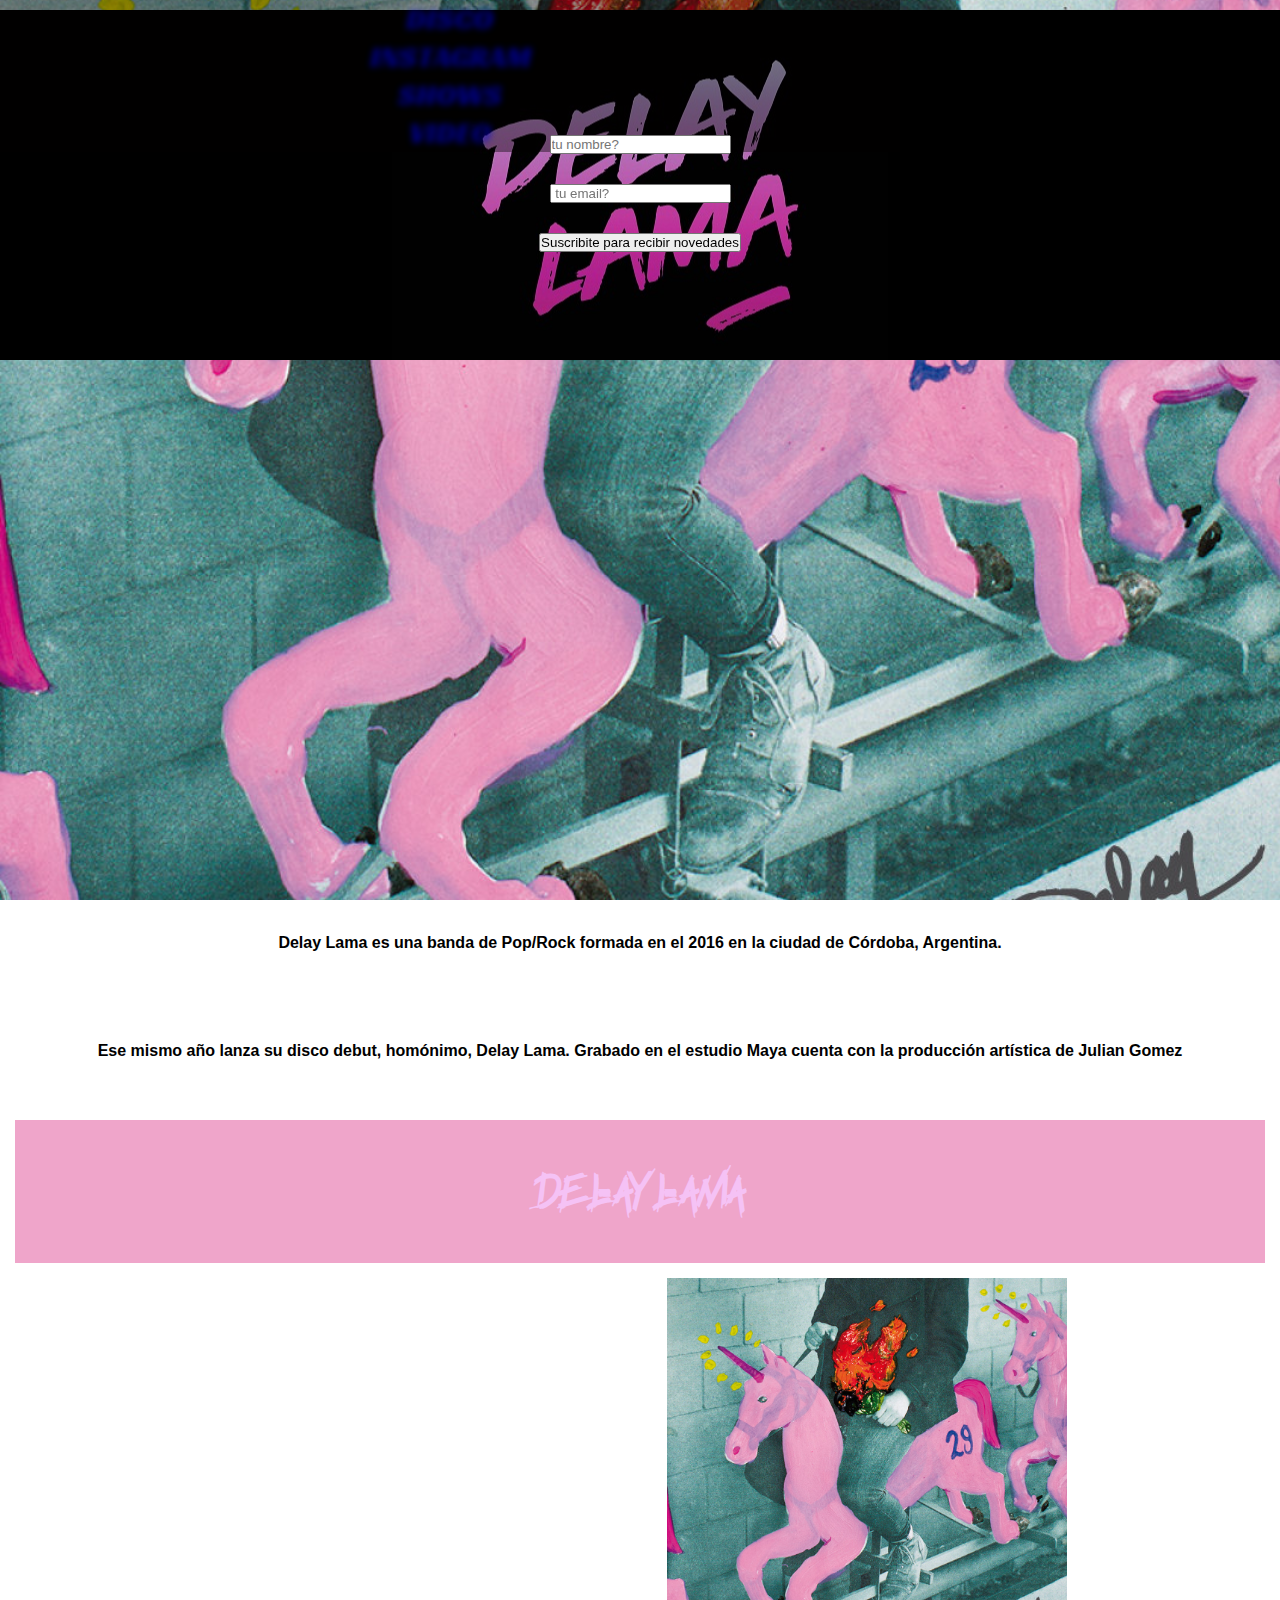
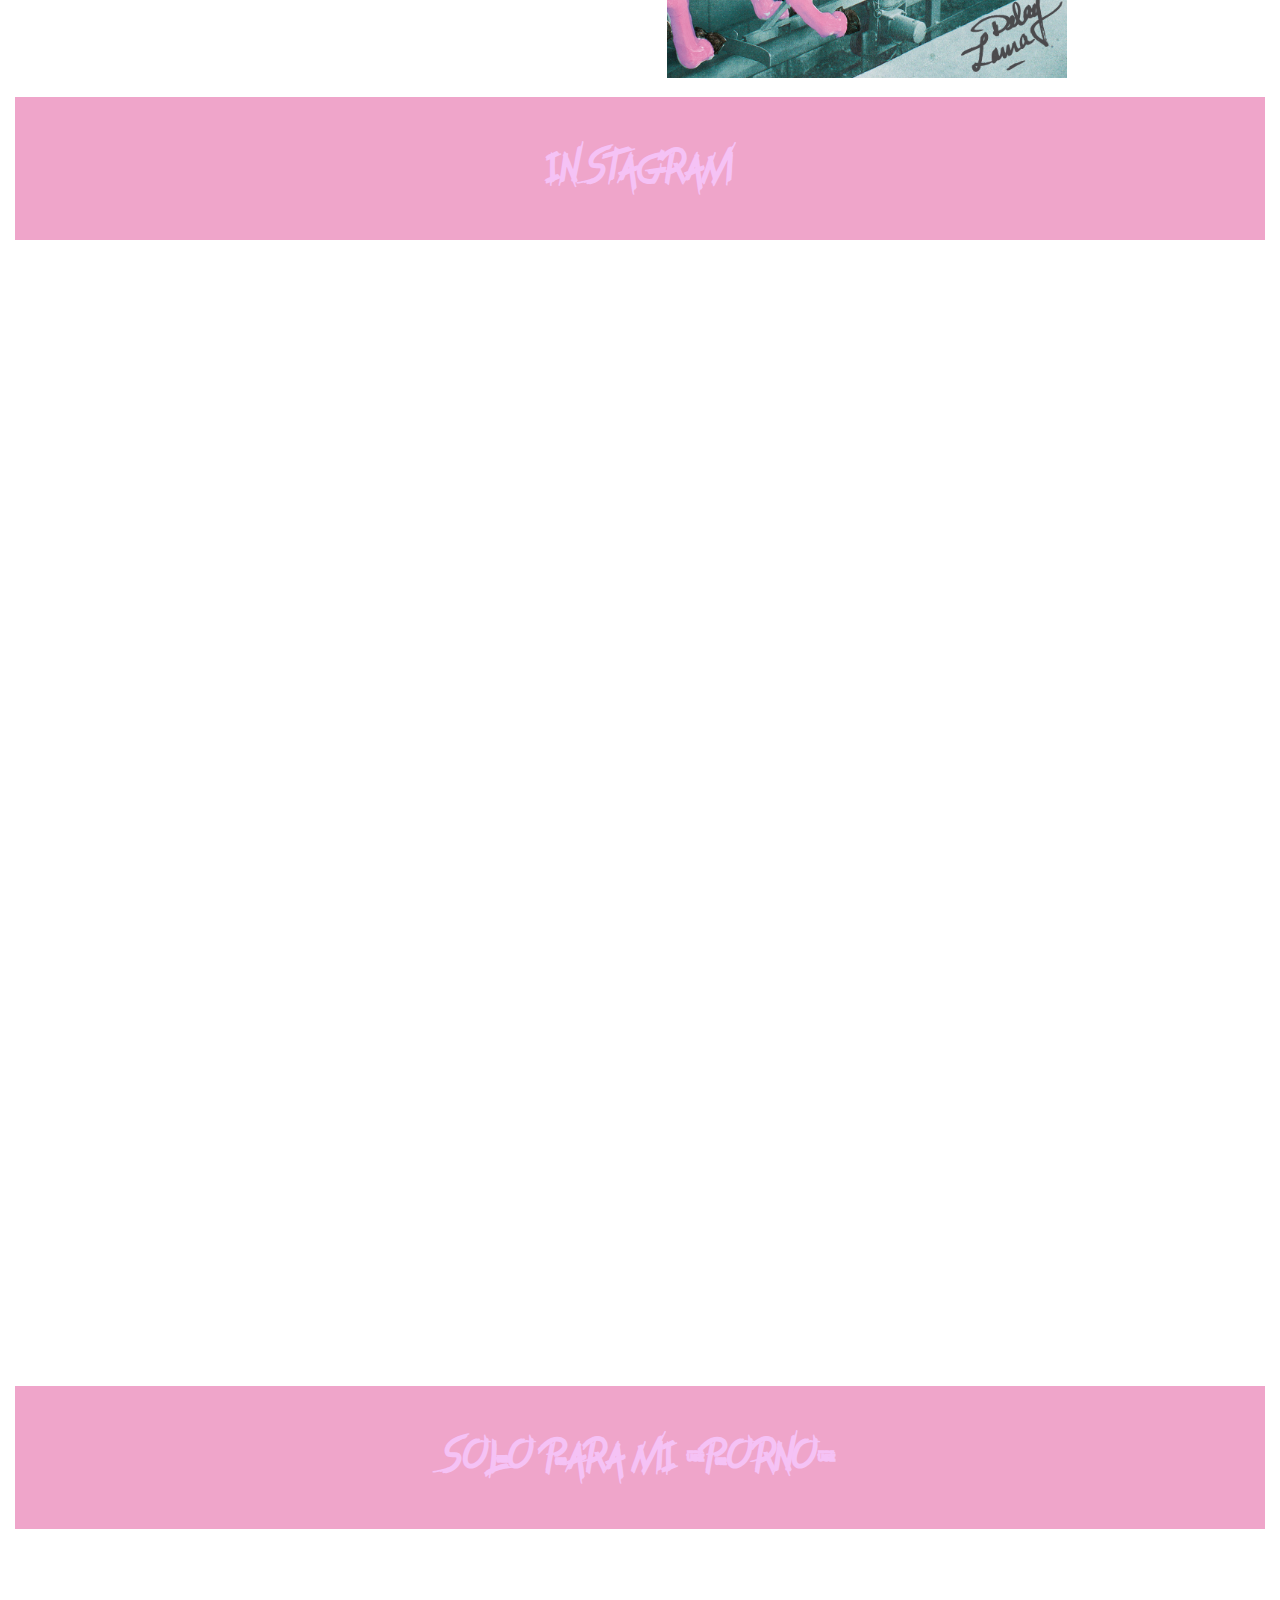
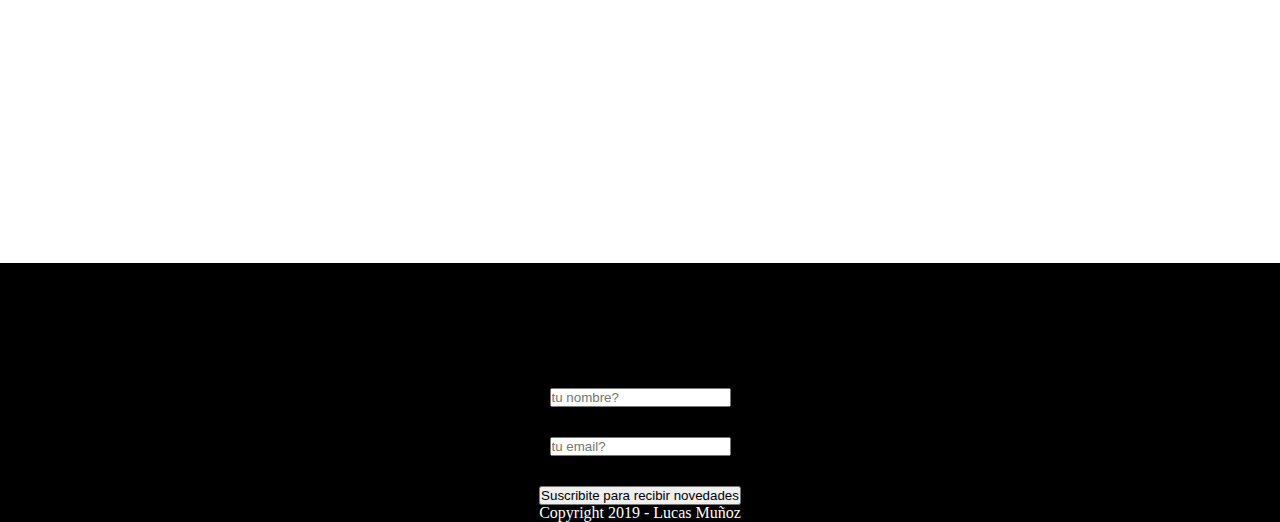
==== proyecto Delay Lama/index.html @ 844d0322 "mi primer commitp" ====
<!DOCTYPE html>
<html lang="es-ar" dir="ltr">
    <head>
        <meta charset="utf-8" />
        <!--COMO INSERTAR LOGO AQUI?-->
        <title> Delay Lama</title>
        <link href="https://fonts.googleapis.com/css?family=Racing+Sans+One" rel="stylesheet">
        <link rel="stylesheet" href="https://use.fontawesome.com/releases/v5.7.2/css/all.css" integrity="sha384-fnmOCqbTlWIlj8LyTjo7mOUStjsKC4pOpQbqyi7RrhN7udi9RwhKkMHpvLbHG9Sr" crossorigin="anonymous">
        <link rel="stylesheet" href="css/estilos.css">
    </head>
    <body>

        <header>

                    <nav>
                        <ul>
                            <li> <a href="https://www.facebook.com/delaylamaproject/" target="_blank"><i class="fab fa-facebook-f"></i></a></li>
                            <li> <a href="https://www.instagram.com/delaylamamusica/"target="_blank"><i class="fab fa-instagram"></i></a></li>
                            <li> <a href="https://www.youtube.com/channel/UCpD0qX_drtIlNs7kv4JKedA" target="_blank"> <i class="fab fa-youtube"></i></a></li> 
                            <li><a href="delaylamaoficial@gmail.com" target="_blank"> <i class="fas fa-mail-bulk"></i></a></li> 
                        </ul>  
                        <ul>  
                            <li><a href="#Disco">  Disco </a></li>
                            <li><a href="#Galeria"> Instagram </a> </li>
                            <li><a href ="https://viapais.com.ar/villa-allende/841276-delay-lama-tocara-en-el-cosquin-rock/" target="_blank">  Shows </a></li>
                            <li><a href="#video">  Video </a></li>
                        </ul>
                    </nav>         
                
            <form>
                <input type="text"     name="nombre" placeholder="tu nombre?" required autocomplete="off">
                <input type="email"    name="email" placeholder=" tu email?">
                <input type="submit"   value="Suscribite para recibir novedades">
            </form>
        <!-- 
            <section class="bill"><img src="http://fillmurray.com/146/300" alt=""></section>
         -->
            
        </header>

        

        <main >

 
                <section class="soloparami">
                        <iframe class="videointro" width="1000" height="500" src="https://www.youtube.com/embed/zvxVuKSEafA" frameborder="0" allow="accelerometer; autoplay; encrypted-media; gyroscope; picture-in-picture" allowfullscreen></iframe>
                 </section>



                
            <article id="Inicio">
                <strong>
                   <p> Delay Lama es una banda de Pop/Rock formada en el 2016 en la ciudad de Córdoba, Argentina. </p>
                   <p> Ese mismo año lanza su disco debut, homónimo, Delay Lama. Grabado en el estudio Maya cuenta con la producción artística de Julian Gomez </p>
                </strong>
            </article>
        </main>

        <section class="reproductordisco">
            <h2 id="Disco">Delay Lama</h2>
            
            <iframe class="reproductor" src="https://open.spotify.com/embed/album/58juIdyk5aMipW217UrByr" width="300" height="380" frameborder="0" allowtransparency="true" allow="encrypted-media"></iframe>
            <img class="tapadisco" src="imagenes/fotoalbum.jpg" alt="400" width="400">            
        </section>
        
        <section >

            <h2 class="Galeria" id="Galeria"> Instagram </h2>
            <div>  

            </div>
            <!--FALTA PONER EL MENSAJE QUE APARECE CUANDO LA IMAGEN NO ESTA-->
            <iframe src="http://instaembedder.com/gallery-v2.php?width=100%&cols=8&rows=8&margin=3&color=gray&likes=1&comments=1&image_border=8&frame_color=white&cid=10019&" frameborder="0" width="955" height="1112" ></iframe>

        </section>
        <section class="soloparami" id="video">

                <h2> Solo para mi (Porno) </h2>

                <iframe width="560" height="315" src="https://www.youtube.com/embed/Eiius5BgpVs" frameborder="0" allow="accelerometer; autoplay; encrypted-media; gyroscope; picture-in-picture" allowfullscreen></iframe>
                
            
        </section>

        <footer id="Contacto">
            <nav class="redessociales">
                 <ol>
               
               <li><a href="#Inicio"> <i class="fas fa-home"></i> </a></li> 
                </ul>

            </nav>
                        
            <form>
                    <input type="text"     name="nombre" placeholder="tu nombre?" required autocomplete="off">
                    <input type="email"    name="email" placeholder="tu email?">
                    <input type="submit"   value="Suscribite para recibir novedades">
            </form>

            <p>Copyright 2019 - Lucas Muñoz</p>
        </footer>
    </body>
</html>
---- proyecto Delay Lama/css/estilos.css ----
*{
  margin: 0;
  padding: 0;
  list-style: none;
  text-decoration: none;
  box-sizing: border-box }

html {scroll-behavior: smooth}

section.fondointro { background-color: black;    
        background-image: url("../imagenes/delay\ lama\ intro.jpeg");
        background-size: 10px;
        background-repeat: no-repeat;
        background-position: center;
        margin-top: 0px;
        display: inline-block;
        position: static;
        width: 100%;
        z-index: 1;
    }

body {text-align: center; }

h2{padding: 45px}
h2{background-color: rgba(216, 29, 122, 0.4);}
h2{font-size: 35px;}
h2{font-family: 'youth_fury_personal_useRg';}  
h2{color: rgb(245, 194, 245)}
h2{margin: 15px}

@font-face {
    font-family: 'youth_fury_personal_useRg';
    
    src: url('../fuentes/youth_fury_demo_personal_use-webfont.woff2') format('woff2'),
        
         url('../fuentes/youth_fury_demo_personal_use-webfont.woff') format('woff');
    
    font-weight: normal;
    font-style: normal;}

html {background-image: url("../imagenes/fotoalbum.jpg");
      background-attachment: fixed;
      background-position: center;
      background-size: cover;} 

.redessociales {font-size: 35px}
.reproductor   {margin-right: 75px}
.tapadisco     {margin-left: 75px}
.logo          {margin-left: auto;
               margin-right: auto}
.videointro   {margin-top: 25px}
.inicio       {text-align: left;
               word-spacing: 10px }
  
  header .barra_fija li {display: inline-block;
                        position: sticky;
                        text-align: center;
                        word-spacing: 20 px;  
                        margin: 0 20px;
                        padding-top: 10px;   
                        background-color: rgba(0, 0, 0, ,3);
                        top: 0.25px;
                        
                    

                                     }
header nav{position: fixed;
           display: block;
           top: 0;
           background-color: rgba(2, 0, 0, 0.4);
           width: 100vh  
        }                                         
 
}



 body{background-color: rgba(225, 225, 225 , 0.4)}

head{background-color: black}

footer{background-color: black;
       margin-bottom: 0px;
       color: white;   }
       

 
main p {padding: 45px;
        font-family: 'Lucida Sans', 'Lucida Sans Regular', 'Lucida Grande', 'Lucida Sans Unicode', Geneva, Verdana, sans-serif }

 

 form {display: inline-block;
       position: relative;
       background: rgba(rgb(201, 144, 188), green, blue, alpha);
       font-family: Arial, Helvetica, sans-serif;
       text-align: right;
       padding-top: 40px;
       width: 250px;
       height: 70px;
       border: 99px solid rgba(0, 0, 0, ,3);
       padding-top:  100px;
       font-size: 43px;
       font-weight: lighter;
       text-align: center    
    }

header {
    background-image: url(../imagenes/delay\ lama\ intro.jpg);
    background-repeat: no-repeat;
    background-position: center;
    background-color: black;
    height: 350px;
    position: relative;
    text-decoration: none;
    text-transform: uppercase;
    transition: .5s;
    color: blanchedalmond;
    font-family:'Racing Sans One', cursive;
    font-size: 30px;
    margin-top: 10px;

  }
}

header nav {
    width: 100%;
    display: inline-block;
    position: sticky;
    text-align: center;
    word-spacing: 20 px;  
     margin: 0 20px;
     padding-top: 10px;   
     background-color: rgba(0, 0, 0, ,3);
     top: 0.25px;
     color: blanchedalmond;
}

ul:hover li a { transform: scale(1.5);
    opacity: .5; 
    filter: blur(3px);
 }

ul li a:hover { transform: scale(2);
   opacity: 1; 
   filter: blur(0); ul:hover li a { transform: scale(1.5);
    opacity: .5; 
    filter: blur(3px);
 }

ul li a:hover { transform: scale(2);
   opacity: 1; 
   filter: blur(0);  
   }

 header ul li a:hover  {color:#871287}
header ul li a:active {color: palevioletred}

header form {
    position: absolute;
    right: 20px;
    top: 40%;
}
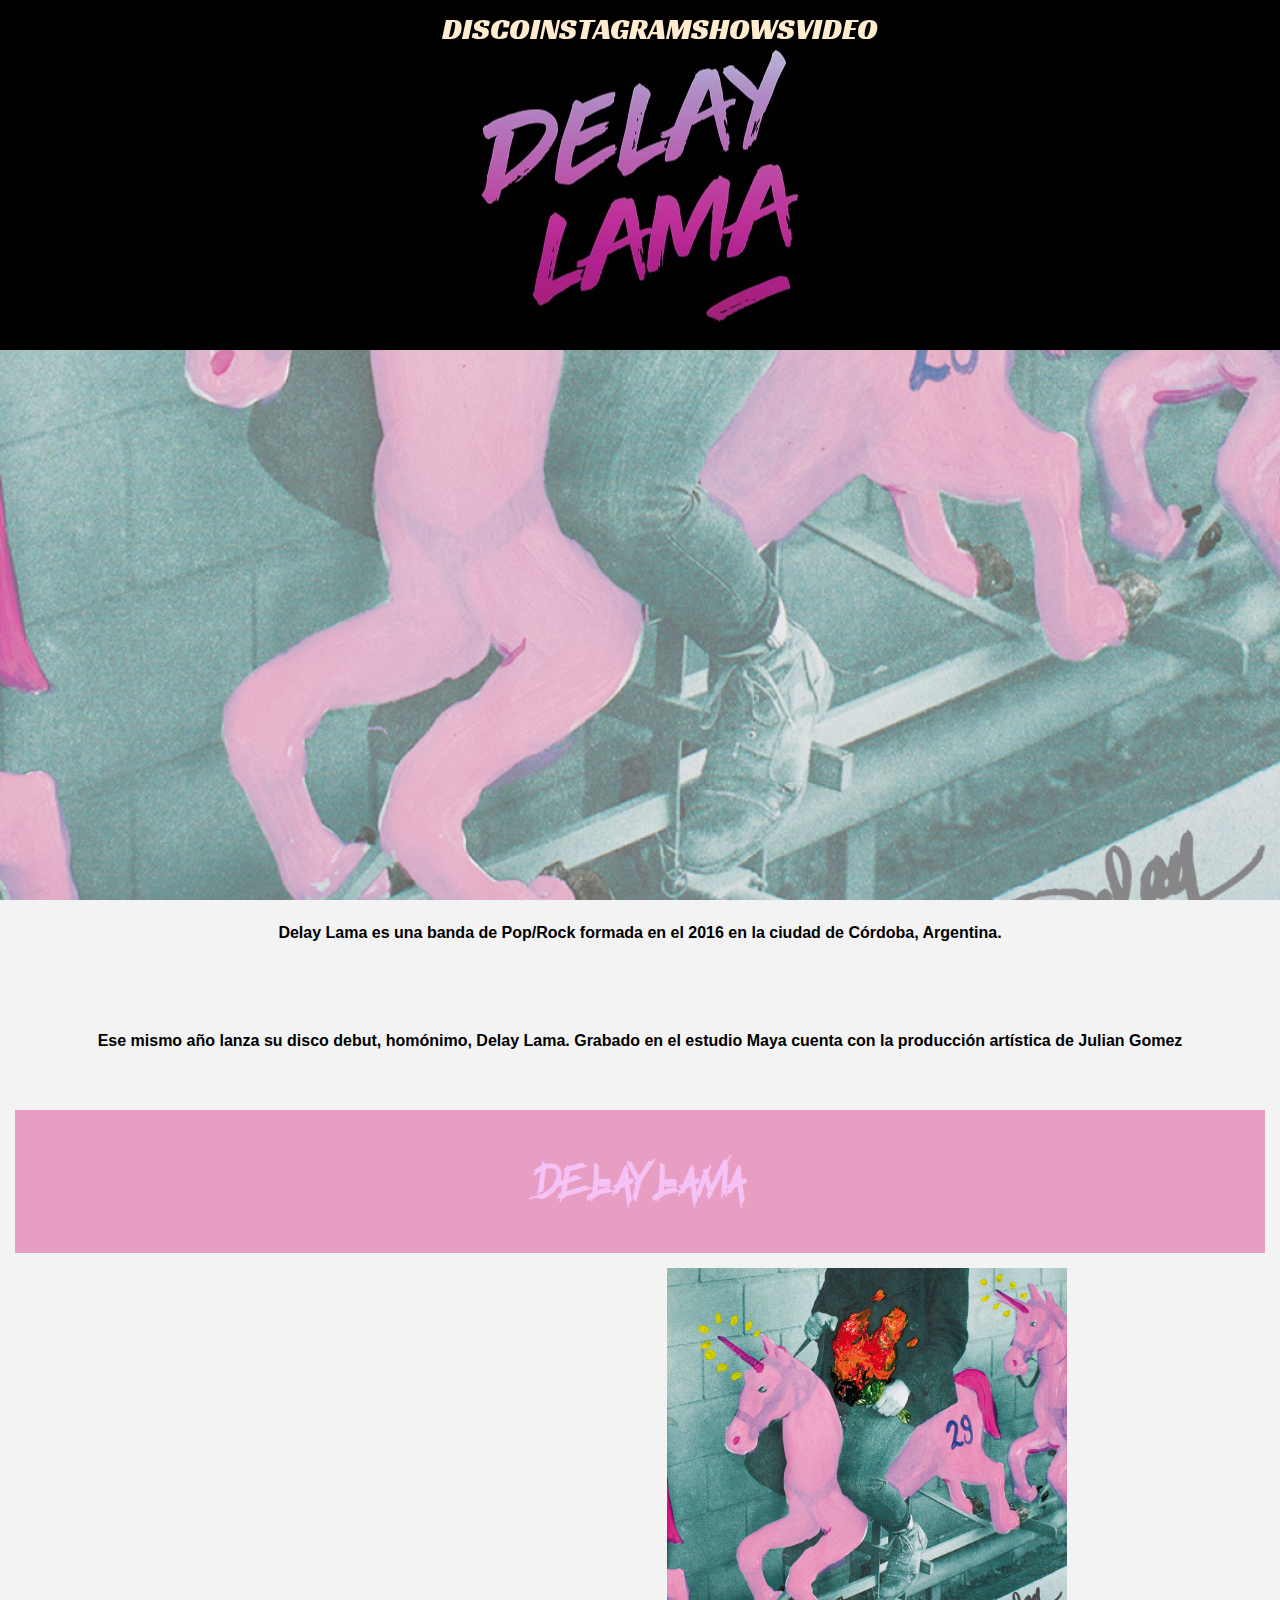
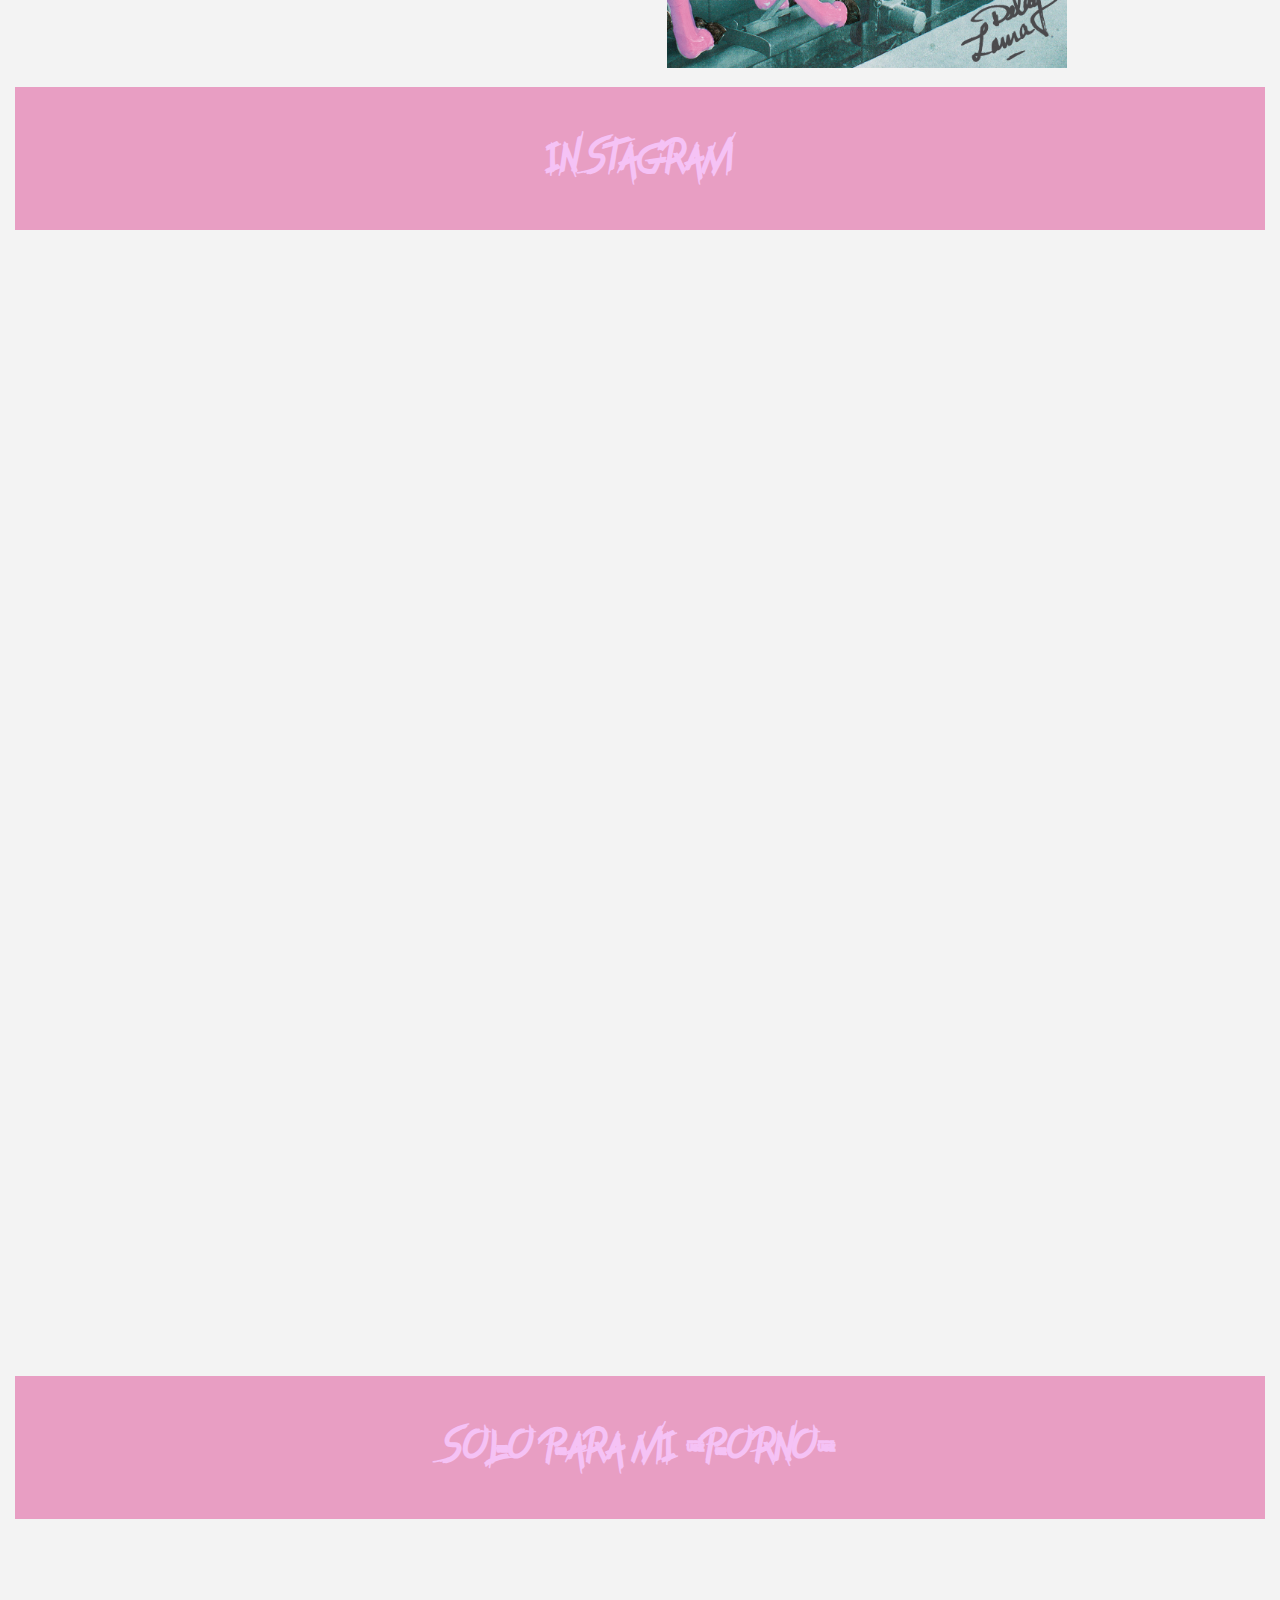
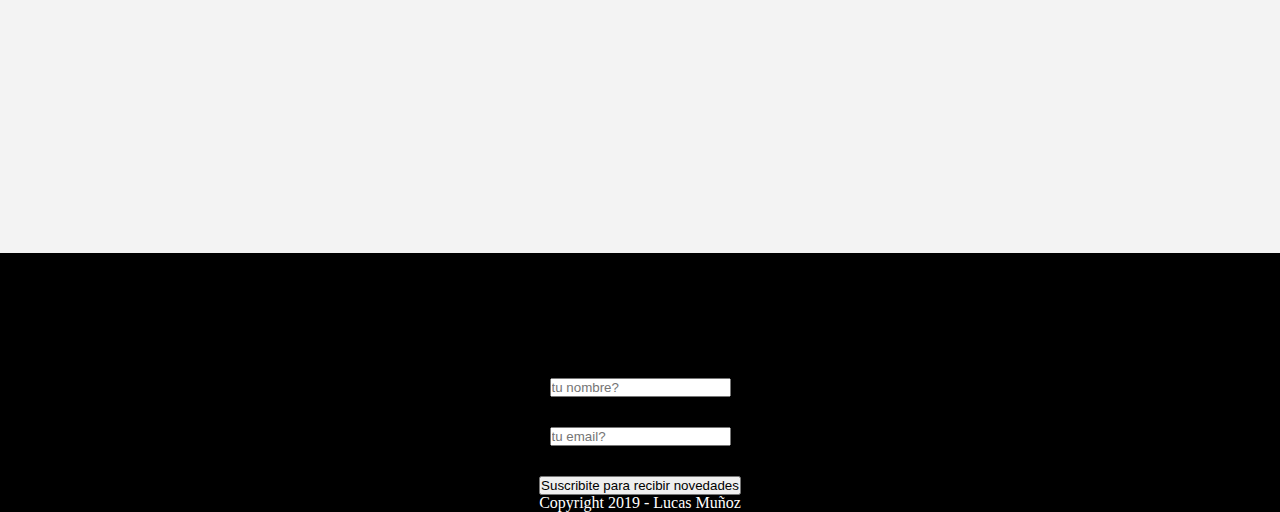
==== commit eaf05abd: "commit desde vsc" ====
--- a/proyecto Delay Lama/index.html
+++ b/proyecto Delay Lama/index.html
@@ -13,13 +13,12 @@
         <header>
 
                     <nav>
-                        <ul>
+                        <ul class="barrafija">
                             <li> <a href="https://www.facebook.com/delaylamaproject/" target="_blank"><i class="fab fa-facebook-f"></i></a></li>
                             <li> <a href="https://www.instagram.com/delaylamamusica/"target="_blank"><i class="fab fa-instagram"></i></a></li>
                             <li> <a href="https://www.youtube.com/channel/UCpD0qX_drtIlNs7kv4JKedA" target="_blank"> <i class="fab fa-youtube"></i></a></li> 
                             <li><a href="delaylamaoficial@gmail.com" target="_blank"> <i class="fas fa-mail-bulk"></i></a></li> 
-                        </ul>  
-                        <ul>  
+                         
                             <li><a href="#Disco">  Disco </a></li>
                             <li><a href="#Galeria"> Instagram </a> </li>
                             <li><a href ="https://viapais.com.ar/villa-allende/841276-delay-lama-tocara-en-el-cosquin-rock/" target="_blank">  Shows </a></li>
@@ -27,11 +26,7 @@
                         </ul>
                     </nav>         
                 
-            <form>
-                <input type="text"     name="nombre" placeholder="tu nombre?" required autocomplete="off">
-                <input type="email"    name="email" placeholder=" tu email?">
-                <input type="submit"   value="Suscribite para recibir novedades">
-            </form>
+            
         <!-- 
             <section class="bill"><img src="http://fillmurray.com/146/300" alt=""></section>
          -->
--- a/proyecto Delay Lama/css/estilos.css
+++ b/proyecto Delay Lama/css/estilos.css
@@ -8,16 +8,17 @@
 
 html {scroll-behavior: smooth}
 
-section.fondointro { background-color: black;    
+section.fondointro { 
+        background-color: black;    
         background-image: url("../imagenes/delay\ lama\ intro.jpeg");
         background-size: 10px;
         background-repeat: no-repeat;
         background-position: center;
         margin-top: 0px;
         display: inline-block;
-        position: static;
+        position: relative;
         width: 100%;
-        z-index: 1;
+        
     }
 
 body {text-align: center; }
@@ -53,28 +54,7 @@
 .inicio       {text-align: left;
                word-spacing: 10px }
   
-  header .barra_fija li {display: inline-block;
-                        position: sticky;
-                        text-align: center;
-                        word-spacing: 20 px;  
-                        margin: 0 20px;
-                        padding-top: 10px;   
-                        background-color: rgba(0, 0, 0, ,3);
-                        top: 0.25px;
-                        
-                    
-
-                                     }
-header nav{position: fixed;
-           display: block;
-           top: 0;
-           background-color: rgba(2, 0, 0, 0.4);
-           width: 100vh  
-        }                                         
- 
-}
-
-
+  
 
  body{background-color: rgba(225, 225, 225 , 0.4)}
 
@@ -103,11 +83,11 @@
        padding-top:  100px;
        font-size: 43px;
        font-weight: lighter;
-       text-align: center    
+       text-align: center ;
     }
 
 header {
-    background-image: url(../imagenes/delay\ lama\ intro.jpg);
+   background-image: url("../imagenes/delay\ lama\ intro.jpg"); 
     background-repeat: no-repeat;
     background-position: center;
     background-color: black;
@@ -119,48 +99,59 @@
     color: blanchedalmond;
     font-family:'Racing Sans One', cursive;
     font-size: 30px;
-    margin-top: 10px;
-
-  }
+    
 }
 
-header nav {
+header nav  {
     width: 100%;
-    display: inline-block;
-    position: sticky;
+    position: fixed;
     text-align: center;
+    display: flex;
+    justify-content: center;
     word-spacing: 20 px;  
      margin: 0 20px;
      padding-top: 10px;   
-     background-color: rgba(0, 0, 0, ,3);
-     top: 0.25px;
-     color: blanchedalmond;
+     top: 0px;
+     background-color: rgba(0, 0, 0, 0.3);
+     z-index: 1;
+    }
+
+/*
+ header nav ul li {
+    display: inline-block;
+    margin: 0 25px;
 }
 
-ul:hover li a { transform: scale(1.5);
-    opacity: .5; 
-    filter: blur(3px);
- }
+*/
 
-ul li a:hover { transform: scale(2);
-   opacity: 1; 
-   filter: blur(0); ul:hover li a { transform: scale(1.5);
-    opacity: .5; 
-    filter: blur(3px);
- }
+ul {display: flex;
+    justify-content: center;
+    margin: 0 20px;
+       }
 
-ul li a:hover { transform: scale(2);
-   opacity: 1; 
-   filter: blur(0);  
-   }
 
- header ul li a:hover  {color:#871287}
-header ul li a:active {color: palevioletred}
+header nav ul li  a    {color: blanchedalmond;
+                        transition: .6s;    
+                        font-size: 30px;   }
+
+
+nav ul li a:hover {color:#871287}
+nav ul li a:active {color: palevioletred}
+
+nav ul:hover li a { font-size:  px;
+                    opacity: (.5); 
+                    filter: blur(3px);
+                 }  
+
+nav ul li a:hover { font-size:  45px;
+                    opacity: 1; 
+                    filter: blur(0);
+}   
 
 header form {
-    position: absolute;
-    right: 20px;
-    top: 40%;
+              position: absolute;
+              right: 20px;
+              top: 40%;
 }
 
 
